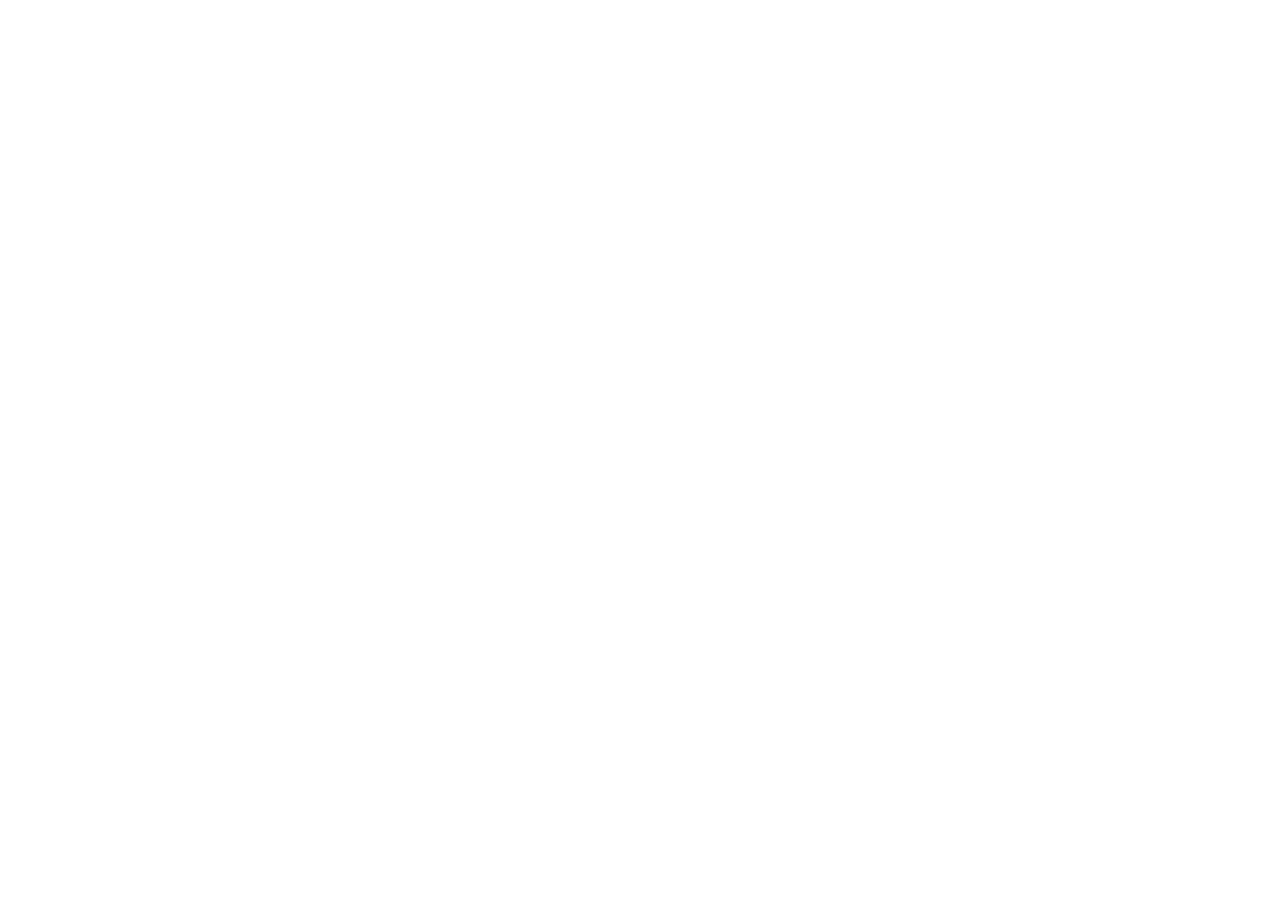
==== index.html @ 3f99ee17 "fisrt commit fly-booker" ====
<!DOCTYPE html>
<html lang="en">
<head>
    <meta charset="UTF-8">
    <meta name="viewport" content="width=device-width, initial-scale=1.0">
    <title>Document</title>
    <link rel="stylesheet" href="style.css">
</head>
<body>
    
</body>
</html>
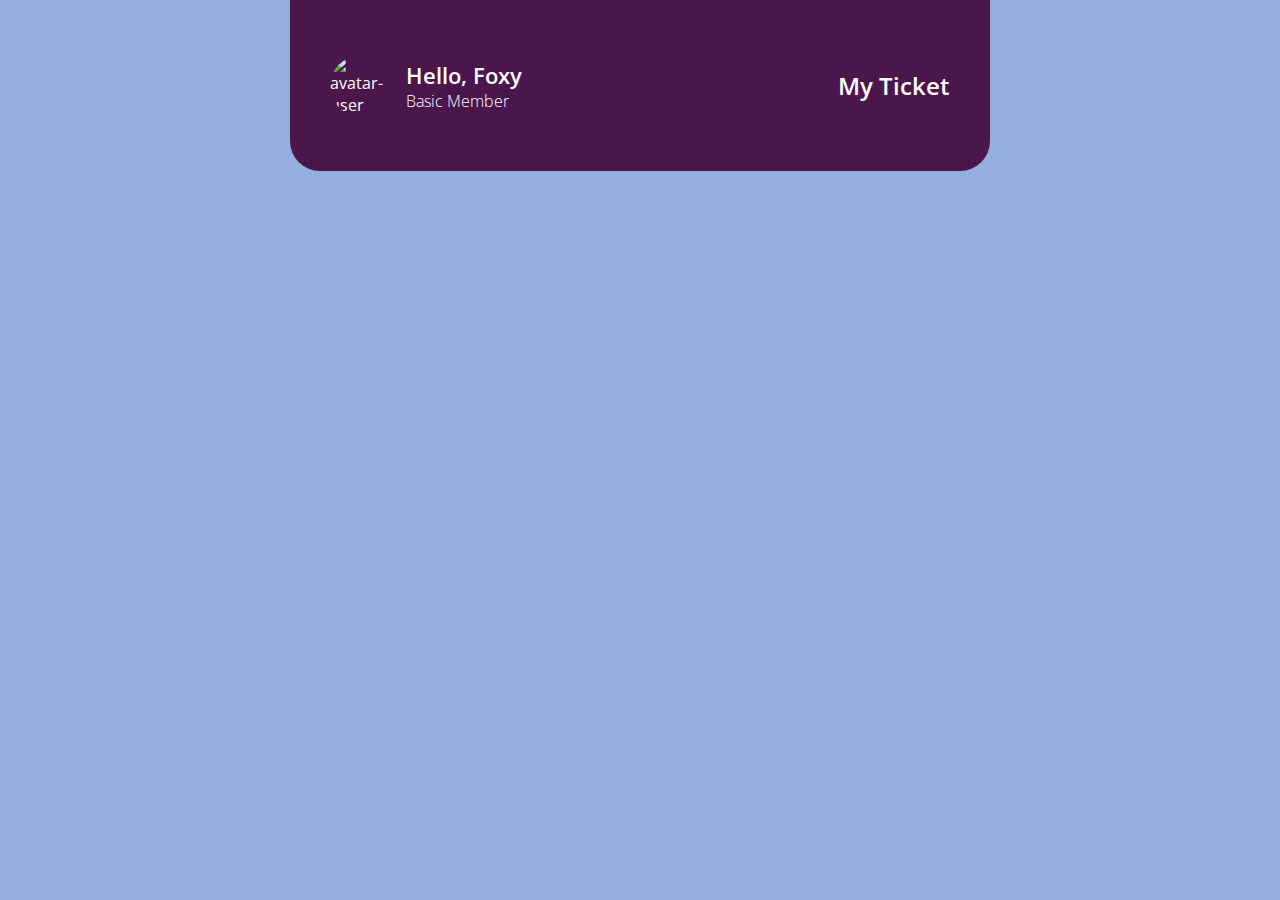
==== commit b177549c: "add user badge" ====
--- a/index.html
+++ b/index.html
@@ -7,6 +7,13 @@
     <link rel="stylesheet" href="style.css">
 </head>
 <body>
-    
+    <div class="container">
+        <img src="https://th.bing.com/th/id/OIP.FZsskT3BF6cUQ93s_I1BtQAAAA?rs=1&pid=ImgDetMain" alt="avatar-user" id="avatar-user">
+        <div class="user-wrapper">
+            <h2 class="user-name">Hello, Foxy</h2>
+            <H3 class="user-member">Basic Member</H3>
+        </div>
+        <h2 class="">My Ticket</h2>
+    </div>
 </body>
 </html>--- a/style.css
+++ b/style.css
@@ -0,0 +1,56 @@
+
+@import url('https://fonts.googleapis.com/css2?family=Open+Sans:ital,wght@0,300..800;1,300..800&family=Poetsen+One&display=swap');
+
+* {
+    margin: 0;
+    padding: 0;
+}
+
+body {
+    width: 700px;
+    margin: auto;
+    font-family:'Open sans', serif ;
+    background-color: #94AEDE;
+}
+
+.container {
+    height: 171px;
+    display: flex;
+    background-color: #4B164C;
+    color: white;
+    border-bottom-left-radius: 30px;
+    border-bottom-right-radius: 30px;
+}
+
+#avatar-user {
+    width: 60px;
+    height: 60px;
+    border-radius: 30px;
+    margin: auto 0;
+    margin-left: 40px;
+}
+
+.user-wrapper {
+    justify-content: center;
+    align-items: center;
+    margin: auto 16px;
+}
+
+.user-wrapper .user-name {
+    font-size: 22px;
+    font-weight: 600;
+}
+
+.user-member {
+    font-size: 16px;
+    font-weight: 300;
+    
+}
+
+.container h2 {
+    margin: auto 0;
+    margin-left: auto;
+    margin-right: 40px;
+    font-size: 24px;
+    font-weight: 600;
+}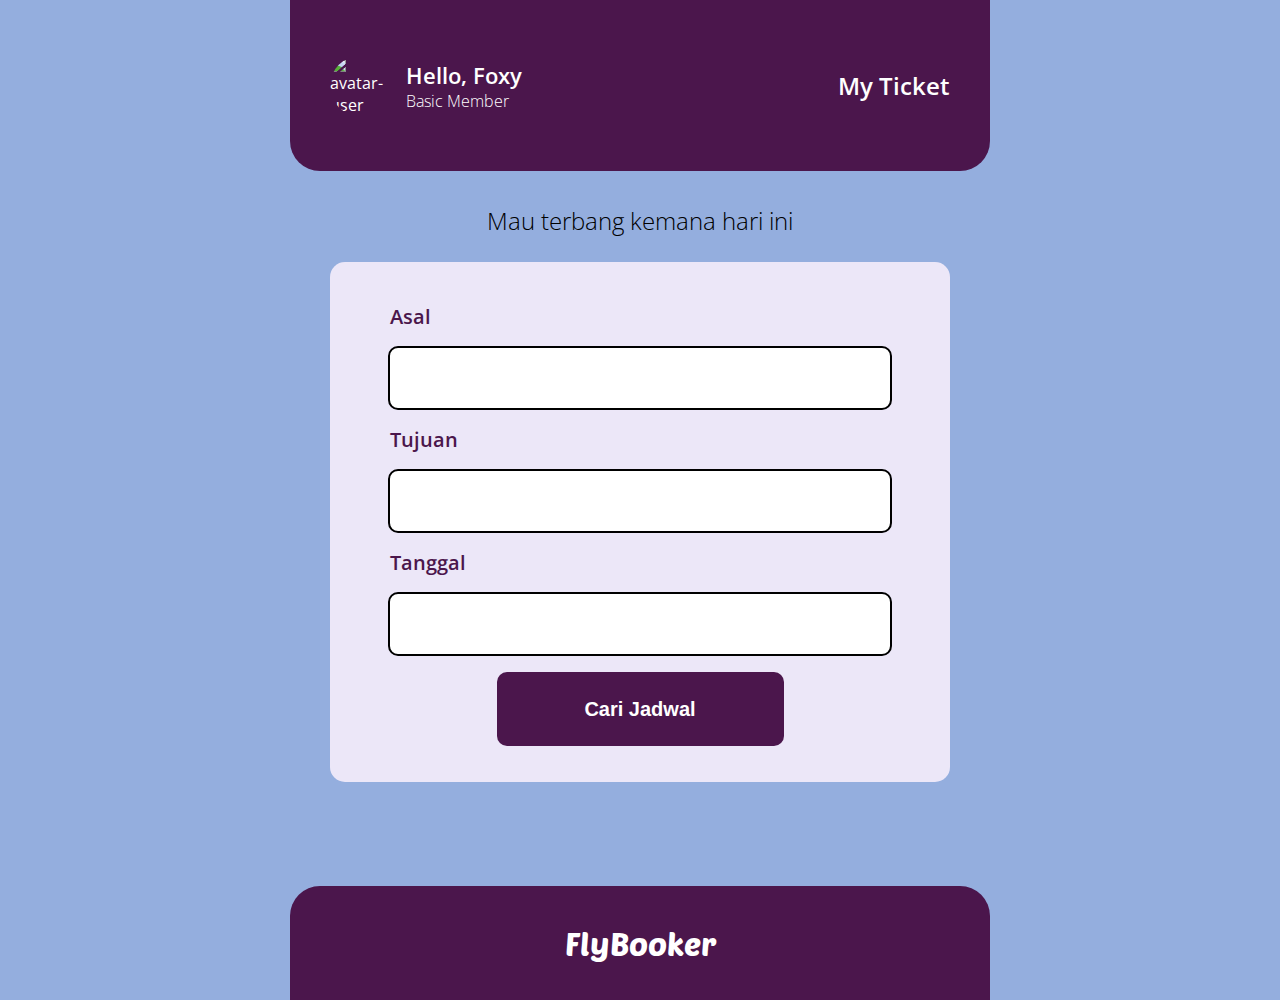
==== commit d85d948b: "slicing page home" ====
--- a/index.html
+++ b/index.html
@@ -7,7 +7,7 @@
     <link rel="stylesheet" href="style.css">
 </head>
 <body>
-    <div class="container">
+    <div class="container-user">
         <img src="https://th.bing.com/th/id/OIP.FZsskT3BF6cUQ93s_I1BtQAAAA?rs=1&pid=ImgDetMain" alt="avatar-user" id="avatar-user">
         <div class="user-wrapper">
             <h2 class="user-name">Hello, Foxy</h2>
@@ -15,5 +15,23 @@
         </div>
         <h2 class="">My Ticket</h2>
     </div>
+
+    <h3 class="where-fly">Mau terbang kemana hari ini</h3>
+
+    <div class="container-input">
+        <div class="container-input-wrapper">
+            <label for="asal">Asal</label>
+            <input type="text">
+            <label for="asal">Tujuan</label>
+            <input type="text">
+            <label for="asal">Tanggal</label>
+            <input type="text">
+            <button class="btn-cari-jadwal">Cari Jadwal</button>
+
+        </div>
+    </div>
+
+    <div class="footer">FlyBooker</div>
+
 </body>
 </html>--- a/style.css
+++ b/style.css
@@ -13,7 +13,7 @@
     background-color: #94AEDE;
 }
 
-.container {
+.container-user {
     height: 171px;
     display: flex;
     background-color: #4B164C;
@@ -47,10 +47,84 @@
     
 }
 
-.container h2 {
+.container-user h2 {
     margin: auto 0;
     margin-left: auto;
     margin-right: 40px;
     font-size: 24px;
     font-weight: 600;
+}
+
+.where-fly {
+    text-align: center;
+    margin-top: 33px;
+    font-size: 24px;
+    font-weight: 300;
+}
+
+.container-input {
+    width: 620px;
+    height: 520px;
+    background-color: #ECE7F8;
+    margin: 25px auto;
+    border-radius: 15px;
+}
+
+.container-input-wrapper {
+    padding-top: 41px;
+    /* display: flex;
+    flex-direction: column;
+    align-items: center; */
+}
+
+.container-input-wrapper label  {
+    padding-left: 60px;
+    padding-bottom: 16px;
+    text-align: left;
+    display: block;
+    font-size: 20px;
+    font-weight: 600;
+    color: #4B164C;
+}
+
+.container-input-wrapper input {
+    width: 500px;
+    height: 60px;
+    margin-bottom: 16px;
+    margin-left: auto;
+    margin-right: auto;
+    display: block;
+    text-align: center;
+    border: 2px solid black;
+    border-radius: 10px;
+}
+
+.btn-cari-jadwal {
+    width: 287px;
+    height: 74px;
+    background-color: #4B164C;
+    color: white;
+    font-size: 20px;
+    font-weight: 600;
+    margin-left: auto;
+    margin-right: auto;
+    display: block;
+    border: none;
+    border-radius: 10px;
+}
+
+.footer {
+    height: 114px;
+    margin-top: 104px;
+    background-color: #4B164C;
+    color: white;
+    border-top-right-radius: 30px;
+    border-top-left-radius: 30px;
+    display: flex;
+    flex-direction: column;
+    justify-content: center;
+    text-align: center;
+    font-size: 32px;
+    font-weight: 400;
+    font-family: 'Poetsen One', sans-serif;
 }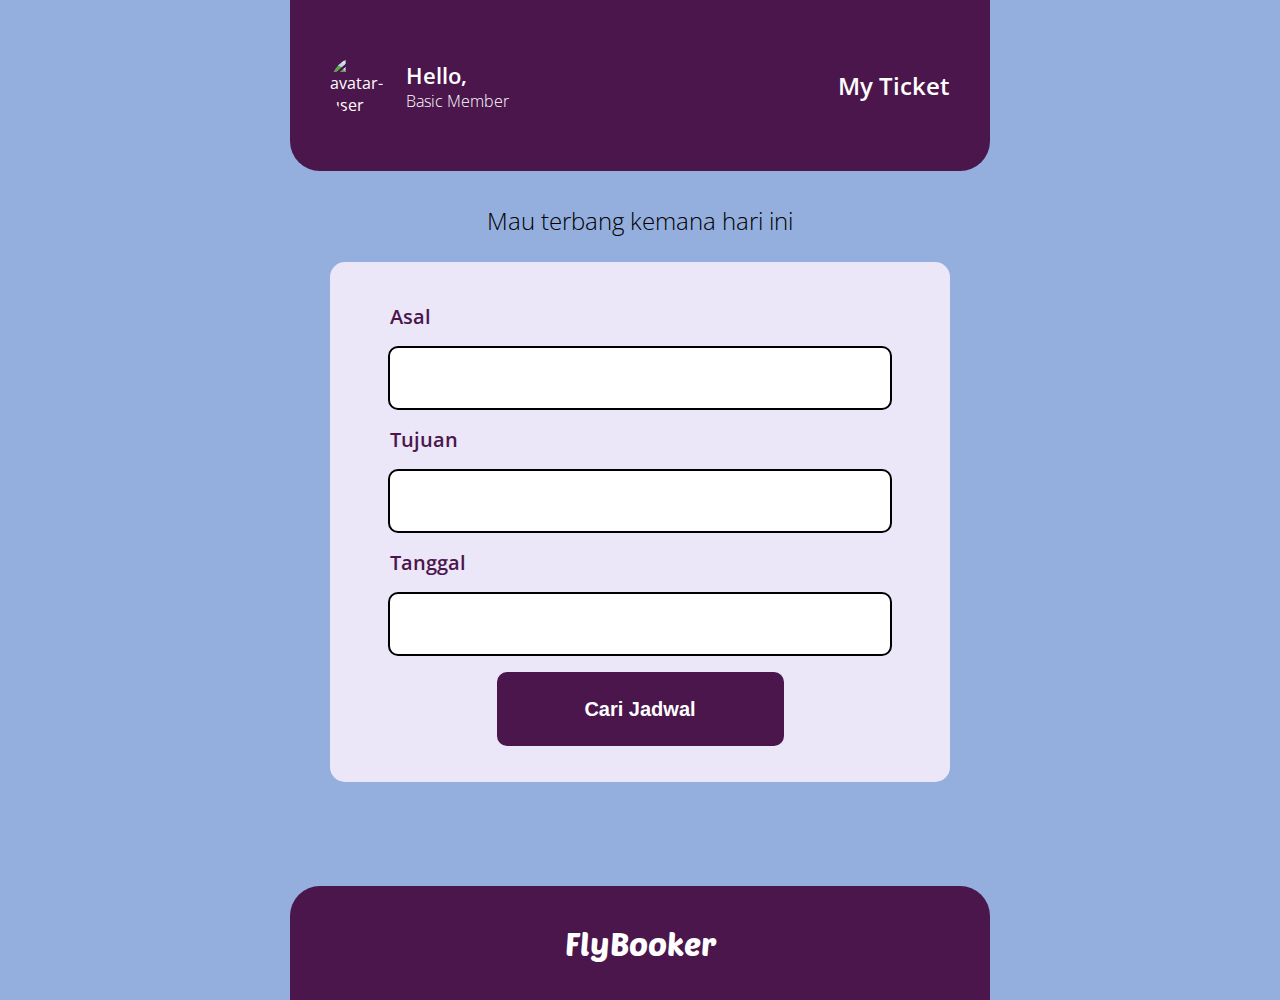
==== commit 331c64d7: "add logic login-page" ====
--- a/index.html
+++ b/index.html
@@ -10,7 +10,7 @@
     <div class="container-user">
         <img src="https://th.bing.com/th/id/OIP.FZsskT3BF6cUQ93s_I1BtQAAAA?rs=1&pid=ImgDetMain" alt="avatar-user" id="avatar-user">
         <div class="user-wrapper">
-            <h2 class="user-name">Hello, Foxy</h2>
+            <h2 class="user-name">Hello, <span id="user-name"></span></h2>
             <H3 class="user-member">Basic Member</H3>
         </div>
         <h2 class="">My Ticket</h2>
@@ -33,5 +33,7 @@
 
     <div class="footer">FlyBooker</div>
 
+    <script src="script.js"></script>
+
 </body>
 </html>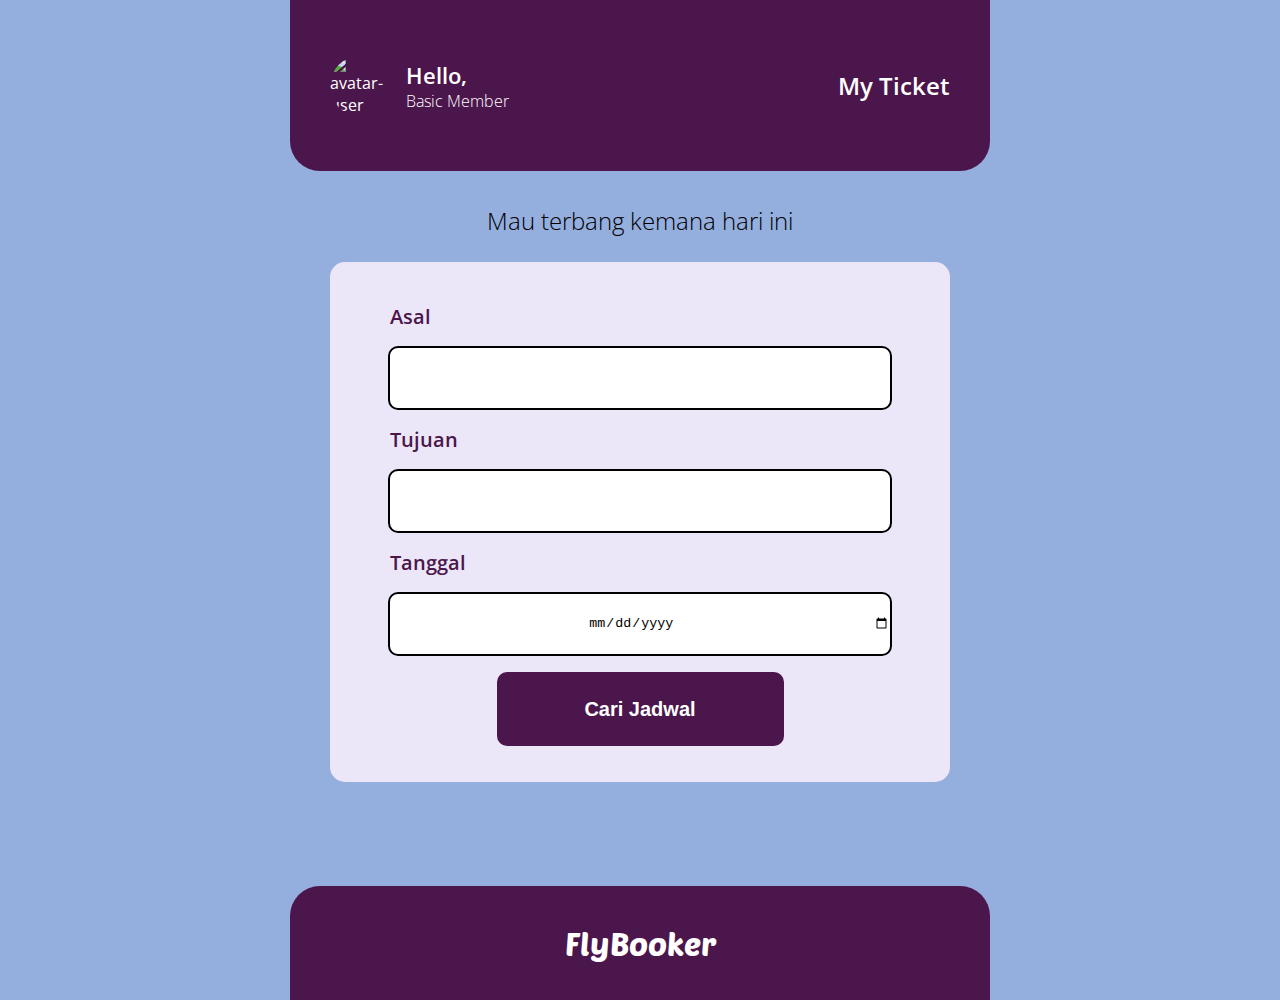
==== commit f103ec7b: "add logic search ticket" ====
--- a/index.html
+++ b/index.html
@@ -21,19 +21,19 @@
     <div class="container-input">
         <div class="container-input-wrapper">
             <label for="asal">Asal</label>
-            <input type="text">
+            <input type="text" name="asal" id="asal">
             <label for="asal">Tujuan</label>
-            <input type="text">
+            <input type="text" name="tujuan" id="tujuan">
             <label for="asal">Tanggal</label>
-            <input type="text">
-            <button class="btn-cari-jadwal">Cari Jadwal</button>
+            <input type="date" name="tanggal" id="tanggal">
+            <button class="btn-cari-jadwal" id="btn-cari-jadwal">Cari Jadwal</button>
 
         </div>
     </div>
 
     <div class="footer">FlyBooker</div>
 
-    <script src="script.js"></script>
+    <script src="script.js" type="module"></script>
 
 </body>
 </html>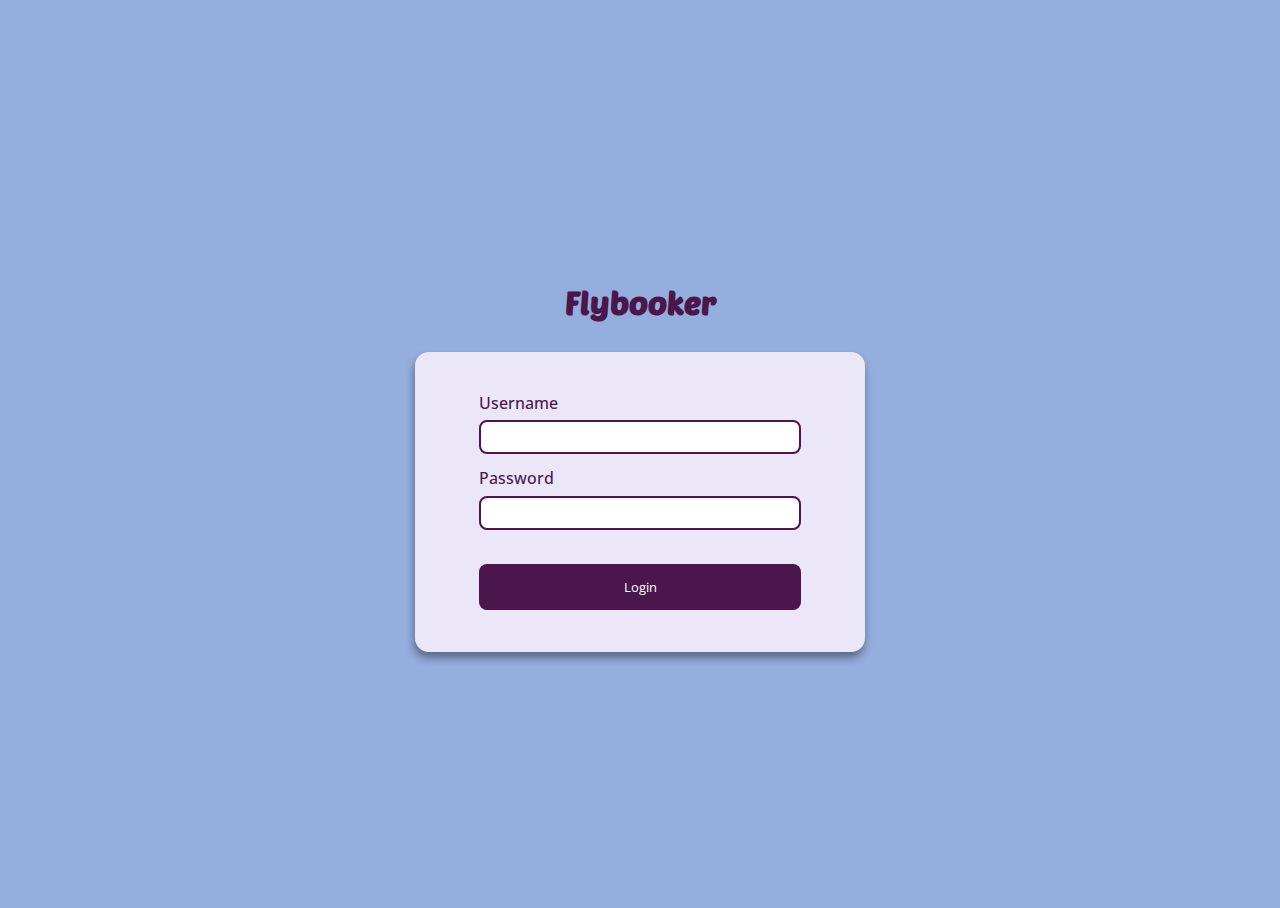
==== commit b734bcff: "fix : major change on folder structure and styling optimization" ====
--- a/index.html
+++ b/index.html
@@ -1,39 +1,72 @@
 <!DOCTYPE html>
 <html lang="en">
-<head>
-    <meta charset="UTF-8">
-    <meta name="viewport" content="width=device-width, initial-scale=1.0">
-    <title>Document</title>
-    <link rel="stylesheet" href="style.css">
-</head>
-<body>
-    <div class="container-user">
-        <img src="https://th.bing.com/th/id/OIP.FZsskT3BF6cUQ93s_I1BtQAAAA?rs=1&pid=ImgDetMain" alt="avatar-user" id="avatar-user">
-        <div class="user-wrapper">
-            <h2 class="user-name">Hello, <span id="user-name"></span></h2>
-            <H3 class="user-member">Basic Member</H3>
+  <head>
+    <meta charset="UTF-8" />
+    <meta
+      name="viewport"
+      content="width=device-width, initial-scale=1.0"
+    />
+    <title>Flybook - Login</title>
+    <link
+      rel="preconnect"
+      href="https://fonts.googleapis.com"
+    />
+    <link
+      rel="preconnect"
+      href="https://fonts.gstatic.com"
+      crossorigin
+    />
+    <link
+      href="https://fonts.googleapis.com/css2?family=Open+Sans:ital,wght@0,300..800;1,300..800&family=Poetsen+One&display=swap"
+      rel="stylesheet"
+    />
+    <link
+      rel="stylesheet"
+      href="../reset.css"
+    />
+    <link
+      rel="stylesheet"
+      href="./style.css"
+    />
+  </head>
+  <body>
+    <main>
+      <h1>Flybooker</h1>
+      <div class="login-form">
+        <div class="input-wrapper">
+          <label for="username">Username</label>
+          <input
+            type="text"
+            name="username"
+            id="username"
+          />
+          <span
+            class="error-message"
+            id="username-error"
+            >Username harus diisi!</span
+          >
         </div>
-        <h2 class="">My Ticket</h2>
-    </div>
-
-    <h3 class="where-fly">Mau terbang kemana hari ini</h3>
-
-    <div class="container-input">
-        <div class="container-input-wrapper">
-            <label for="asal">Asal</label>
-            <input type="text" name="asal" id="asal">
-            <label for="asal">Tujuan</label>
-            <input type="text" name="tujuan" id="tujuan">
-            <label for="asal">Tanggal</label>
-            <input type="date" name="tanggal" id="tanggal">
-            <button class="btn-cari-jadwal" id="btn-cari-jadwal">Cari Jadwal</button>
-
+        <div class="input-wrapper">
+          <label for="password">Password</label>
+          <input
+            type="password"
+            name="password"
+            id="password"
+          />
+          <span
+            class="error-message"
+            id="password-error"
+            >Password harus diisi!</span
+          >
         </div>
-    </div>
-
-    <div class="footer">FlyBooker</div>
-
-    <script src="script.js" type="module"></script>
-
-</body>
-</html>+        <button
+          type="submit"
+          id="login-btn"
+        >
+          Login
+        </button>
+      </div>
+    </main>
+    <script src="./script.js"></script>
+  </body>
+</html>
--- a/style.css
+++ b/style.css
@@ -1,130 +1,64 @@
-
-@import url('https://fonts.googleapis.com/css2?family=Open+Sans:ital,wght@0,300..800;1,300..800&family=Poetsen+One&display=swap');
-
-* {
-    margin: 0;
-    padding: 0;
+body {
+  background-color: #94aede;
+  font-family: 'Open Sans', sans-serif;
+  height: 100vh;
+  display: grid;
+  justify-content: center;
+  align-items: center;
+  text-align: center;
 }
 
-body {
-    width: 700px;
-    margin: auto;
-    font-family:'Open sans', serif ;
-    background-color: #94AEDE;
-}
-
-.container-user {
-    height: 171px;
-    display: flex;
-    background-color: #4B164C;
-    color: white;
-    border-bottom-left-radius: 30px;
-    border-bottom-right-radius: 30px;
-}
-
-#avatar-user {
-    width: 60px;
-    height: 60px;
-    border-radius: 30px;
-    margin: auto 0;
-    margin-left: 40px;
-}
-
-.user-wrapper {
-    justify-content: center;
-    align-items: center;
-    margin: auto 16px;
-}
-
-.user-wrapper .user-name {
-    font-size: 22px;
-    font-weight: 600;
-}
-
-.user-member {
-    font-size: 16px;
-    font-weight: 300;
-    
-}
-
-.container-user h2 {
-    margin: auto 0;
-    margin-left: auto;
-    margin-right: 40px;
-    font-size: 24px;
-    font-weight: 600;
-}
-
-.where-fly {
-    text-align: center;
-    margin-top: 33px;
-    font-size: 24px;
-    font-weight: 300;
-}
-
-.container-input {
-    width: 620px;
-    height: 520px;
-    background-color: #ECE7F8;
-    margin: 25px auto;
-    border-radius: 15px;
-}
-
-.container-input-wrapper {
-    padding-top: 41px;
-    /* display: flex;
-    flex-direction: column;
-    align-items: center; */
-}
-
-.container-input-wrapper label  {
-    padding-left: 60px;
-    padding-bottom: 16px;
-    text-align: left;
-    display: block;
-    font-size: 20px;
-    font-weight: 600;
-    color: #4B164C;
-}
-
-.container-input-wrapper input {
-    width: 500px;
-    height: 60px;
-    margin-bottom: 16px;
-    margin-left: auto;
-    margin-right: auto;
-    display: block;
-    text-align: center;
-    border: 2px solid black;
-    border-radius: 10px;
-}
-
-.btn-cari-jadwal {
-    width: 287px;
-    height: 74px;
-    background-color: #4B164C;
-    color: white;
-    font-size: 20px;
-    font-weight: 600;
-    margin-left: auto;
-    margin-right: auto;
-    display: block;
-    border: none;
-    border-radius: 10px;
-}
-
-.footer {
-    height: 114px;
-    margin-top: 104px;
-    background-color: #4B164C;
-    color: white;
-    border-top-right-radius: 30px;
-    border-top-left-radius: 30px;
+main {
+  display: flex;
+  flex-direction: column;
+  gap: 2rem;
+  h1 {
+    font-family: 'Poetsen One', serif;
+    color: #4b164c;
+  }
+  div.login-form {
+    width: 450px;
+    height: 300px;
+    background-color: #ece7f8;
+    border-radius: 14px;
+    box-shadow: -1px 6px 8px 0px rgba(0, 0, 0, 0.39);
     display: flex;
     flex-direction: column;
     justify-content: center;
-    text-align: center;
-    font-size: 32px;
-    font-weight: 400;
-    font-family: 'Poetsen One', sans-serif;
-}+    gap: 1rem;
+    padding: 0 4rem;
+    .input-wrapper {
+      width: 100%;
+      display: flex;
+      flex-direction: column;
+      gap: 0.5rem;
+      label {
+        text-align: left;
+        display: block;
+        color: #4b164c;
+        font-weight: 500;
+      }
+      input {
+        padding: 0.4rem;
+        width: 100%;
+        border-radius: 0.5rem;
+        border: 2px solid #4b164c;
+      }
+      .error-message {
+          color: red;
+          font-size: 12px;
+          display: none;
+      }
+    }
+    button {
+      margin-top: 1.1rem;
+      color: white;
+      border-radius: 0.5rem;
+      background-color: #4b164c;
+      border: none;
+      padding: 1rem;
+      font-weight: 400;
+      font-size: 0.8rem;
+    }
+  }
+}
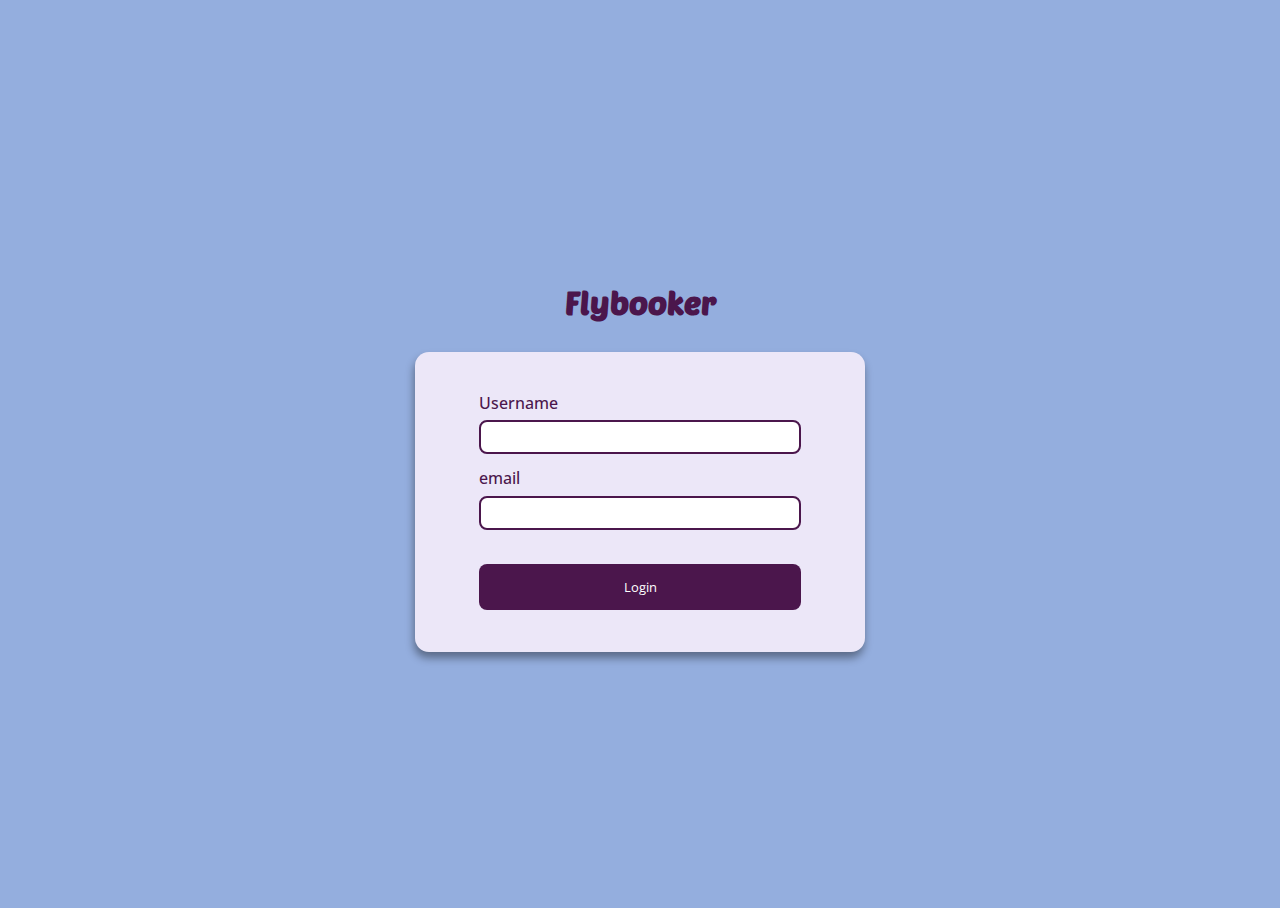
==== commit f03f5341: "change input to dropbox" ====
--- a/index.html
+++ b/index.html
@@ -47,16 +47,16 @@
           >
         </div>
         <div class="input-wrapper">
-          <label for="password">Password</label>
+          <label for="email">email</label>
           <input
-            type="password"
-            name="password"
-            id="password"
+            type="email"
+            name="email"
+            id="email"
           />
           <span
             class="error-message"
-            id="password-error"
-            >Password harus diisi!</span
+            id="email-error"
+            >email harus diisi!</span
           >
         </div>
         <button
